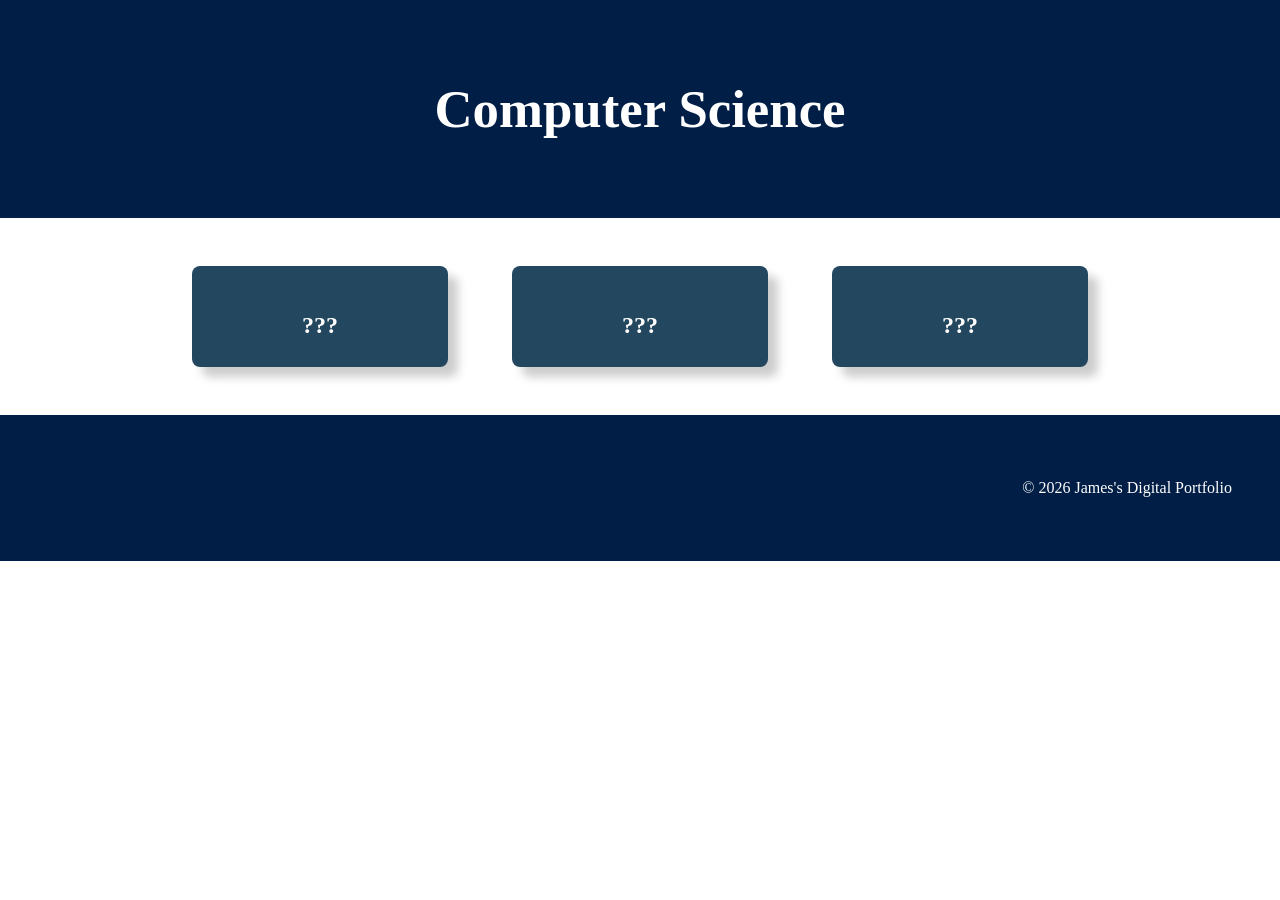
==== computerscience.html @ 7e2f0e3d "edited all of stuff" ====
<!DOCTYPE html>
<html lang="en">
<head>
    <meta charset="UTF-8">
    <title>Image Editing</title>
    <link rel="stylesheet" href="style.css">
    <link rel="stylesheet" href="computerscience.css">


    <section class="topic">
        <div class="topic-title">
            <h1>Computer Science</h1>
        </div>

        <div class="topic-content">
            <div class="topic-card">
                <img src="">
                <h2 class="topic-card-text">???</h2>
            </div>

            <div class="topic-card">
                <img src="">
                <h2 class="topic-card-text">???</h2>
            </div>

            <div class="topic-card">
                <img src="">
                <h2 class="topic-card-text">???</h2>
            </div>
        </div>
    </section>

        <footer class="footer">
        <p>&copy; 2026 James's Digital Portfolio</p>
    </footer>
    
</body>
</html>
---- style.css ----
/* A simple css reset */
  body,
html {
    margin: 0;
    padding: 0;
    font-family: Arial, sans-serif;
    box-sizing: border-box;
}

/* reset for images to ensure they ar 100% of the parent container width */
img {
    width: 100%;
}

ul {
    list-style-type: none;
    margin: 0;
    padding: 0;
    background-color: #333333;
    display: flex;
    justify-content: center;      /* center the items */
    gap: 4em;                     /* evenly spaced */
    align-items: center;          /* vertical alignment */
    width: 100%;                  /* full width bar */
}

.hero {
    background-image: url('images/website header.png');
    height: 25vh;
    background-size: cover;
    background-position: center;
    background-color: rgb(0, 30, 70);
    display: flex;
    justify-content: center;
    align-items: center;
    color: rgb(0, 162, 255);
    text-align: center;
    position: relative;
}

/* BIG text styling for the hero section text */
.hero-text {
    font-size: 4em;
    font-weight: bold;
}

/* nice big font on a banner style background */
.topic-title{
    color: white;
    font-size: 2em;
    padding: 0.1em 3em;
    background-color: rgb(0, 30, 70);
    text-align: center;
}

/* Three column grid with a nice big gap */
.topic-content{
    display: grid;
    grid-template-columns: repeat(3, 1fr);
    gap: 6em;
    /* bring the whole section in off the sides of the page */
    width: 70%;
    /* top margin of 3em and center right/left */
    margin: 3em auto;
}

/* Styling for the individual topic cards rounded edges background color and a drop shadow */
.topic-card{
    background-color: rgb(35, 71, 95);
    color: white;
    padding: 1em;
    border-radius: 0.5em;
    box-shadow: 10px 10px 10px rgba(0, 0, 0, 0.2);
}

/* Styling for the topic card titles */
.topic-card-text{
    font-size: 1.5em;
    margin-bottom: 0.5em;
    /* center align text */
    text-align: center;
}


/* Styling for a footer section to take a bit of spcae at the bottom of the page */
.footer{
    background-color: rgb(0, 30, 70);
    color: white;
    text-align: right;
    padding: 3em 3em; }
---- computerscience.css ----
/* --------------------------------------------- */
/* IMAGE EDITING PAGE STYLING                    */
/* --------------------------------------------- */

body {
    font-family: "Times New Roman", serif;
    margin: 0;
    padding: 0;
}

/* Page title */
.topic-title {
    text-align: center;
    background-color: rgb(0, 30, 70);
    color: white;
    padding: 1em 0;
    font-size: 2.2em;
    font-weight: bold;
}

/* Topic card container */
.topic-content {
    display: grid;
    grid-template-columns: repeat(3, 1fr);
    gap: 4em;
    width: 70%;
    margin: 3em auto;
}

/* Individual topic cards */
.topic-card {
    background-color: rgb(35, 71, 95);
    color: white;
    padding: 1em;
    border-radius: 0.5em;
    box-shadow: 10px 10px 10px rgba(0, 0, 0, 0.2);
    transition: 0.25s ease;
    cursor: pointer;
}

/* Card title */
.topic-card-text {
    text-align: center;
    font-size: 1.5em;
    margin-top: 0.5em;
}

/* Hover effect — grow + color change */
.topic-card:hover {
    transform: scale(1.05); /* slightly bigger */
    background-color: rgb(0, 50, 120); /* new hover color */
    box-shadow: 12px 12px 18px rgba(0, 0, 0, 0.3);
}
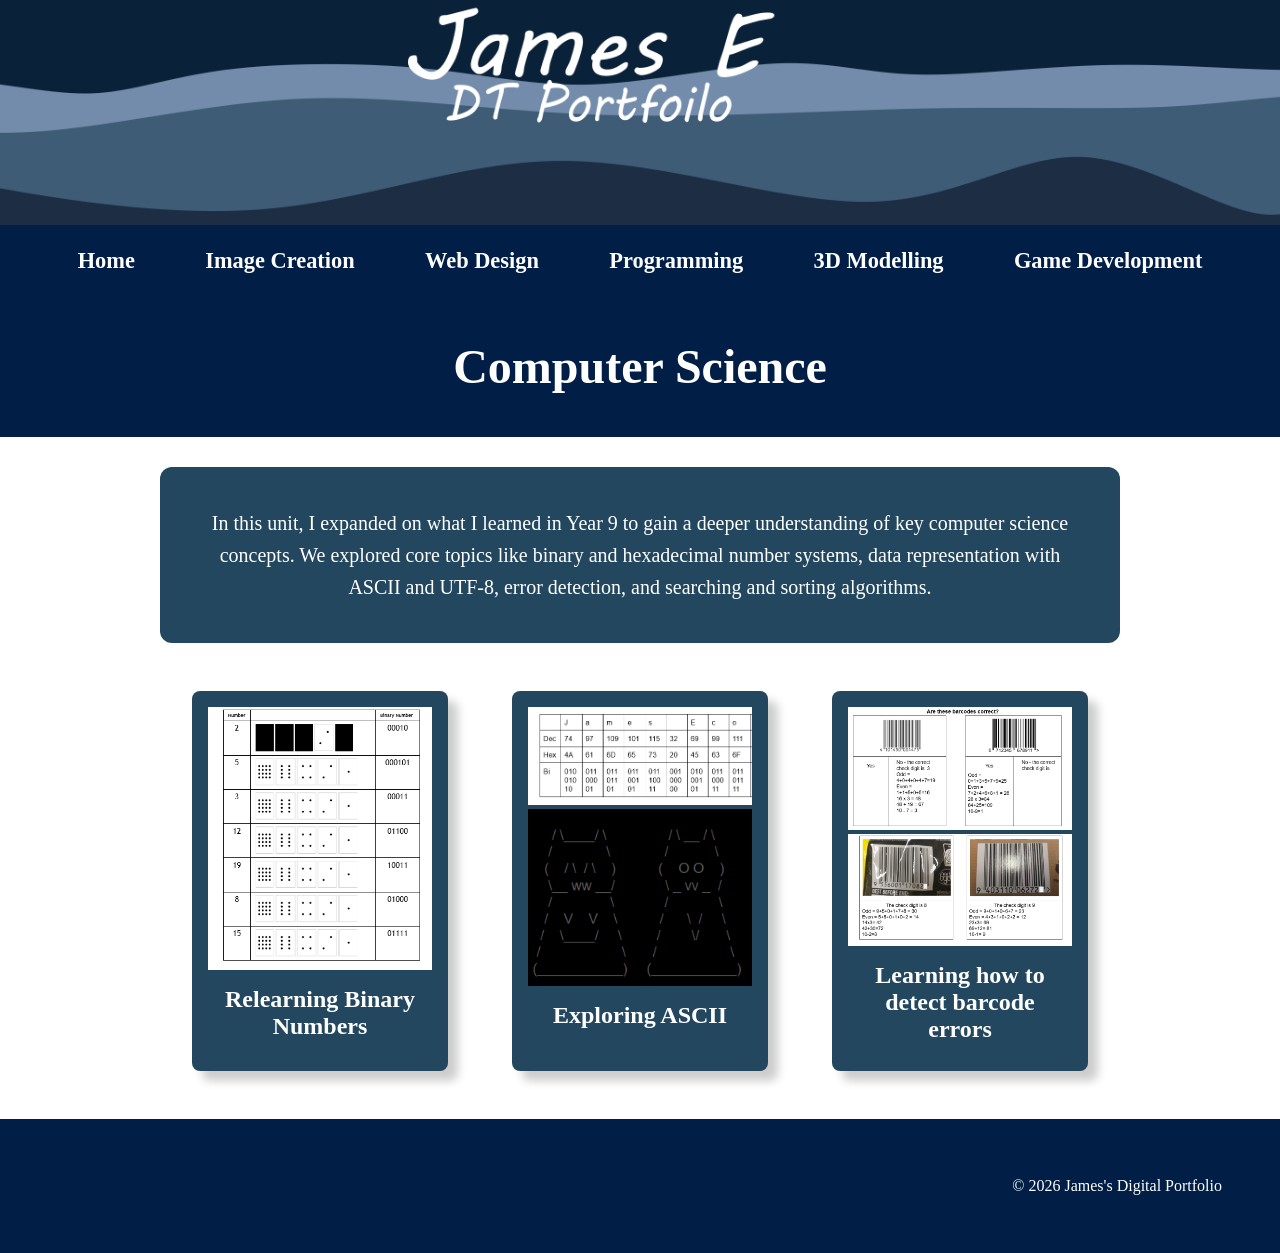
==== commit 09c7506b: "yessss sirrr" ====
--- a/computerscience.html
+++ b/computerscience.html
@@ -2,9 +2,54 @@
 <html lang="en">
 <head>
     <meta charset="UTF-8">
-    <title>Image Editing</title>
+    <title>Computer Science</title>
     <link rel="stylesheet" href="style.css">
-    <link rel="stylesheet" href="computerscience.css">
+<head>
+
+<style>
+        body {
+          margin: 0;
+          padding: 0;
+        }
+
+        h2, p {
+          margin: 10px;
+        }
+
+        ul {
+          list-style-type: none;
+          margin: 0;
+          padding: 0;
+          background-color:rgb(0, 30, 70);
+          display: flex;
+        }
+
+        ul li a {
+          display: block;
+          color: white;
+          padding: 14px 14px;
+          text-decoration: none;
+        }
+
+        ul li a:hover {
+          background-color: #111111;
+        }
+    </style>
+</head>
+
+<body>
+    <section class="hero">
+        <div class="hero-text"></div>
+    </section>
+
+        <div class="topic-nav">
+        <a href="index.html">Home</a>
+        <a href="imagecreation.html">Image Creation</a>
+        <a href="html.html">Web Design</a>
+        <a href="python.html">Programming</a>
+        <a href="blender.html">3D Modelling</a>
+        <a href="gamedevelopment.html">Game Development</a>
+    </div>
 
 
     <section class="topic">
@@ -12,20 +57,31 @@
             <h1>Computer Science</h1>
         </div>
 
+    <div class="home-big-box">
+    <p>
+        In this unit, I expanded on what I learned in Year 9 to gain a deeper understanding of 
+        key computer science concepts. 
+        We explored core topics like binary and hexadecimal number systems, data representation with 
+        ASCII and UTF-8, error detection, and searching and sorting algorithms.
+    </p>
+</div>
+
         <div class="topic-content">
             <div class="topic-card">
-                <img src="">
-                <h2 class="topic-card-text">???</h2>
+                <img src="images/3 - Computer Science/computer science.png">
+                <h2 class="topic-card-text">Relearning Binary Numbers</h2>
             </div>
 
             <div class="topic-card">
-                <img src="">
-                <h2 class="topic-card-text">???</h2>
+                <img src="images/3 - Computer Science/computer science 2.png">
+                <img src="images/3 - Computer Science/cs 5.png">
+                <h2 class="topic-card-text">Exploring ASCII</h2>
             </div>
 
             <div class="topic-card">
-                <img src="">
-                <h2 class="topic-card-text">???</h2>
+                <img src="images/3 - Computer Science/computer science 3.png">
+                <img src="images/3 - Computer Science/cs 4.png">
+                <h2 class="topic-card-text">Learning how to detect barcode errors</h2>
             </div>
         </div>
     </section>
--- a/style.css
+++ b/style.css
@@ -25,7 +25,7 @@
 }
 
 .hero {
-    background-image: url('images/website header.png');
+    background-image: url('images/1 - Image Creation/website header.png');
     height: 25vh;
     background-size: cover;
     background-position: center;
@@ -64,7 +64,57 @@
     margin: 3em auto;
 }
 
-/* Styling for the individual topic cards rounded edges background color and a drop shadow */
+/* --------------------------------------------- */
+/* TOPIC HEADER NAVIGATION                       */
+/* --------------------------------------------- */
+
+.topic-nav {
+    display: flex;
+    justify-content: center;
+    gap: 3em;
+    background-color: rgb(0, 30, 70) !important;
+    padding: 1em 0;
+    margin: 0;
+    width: 100%;
+}
+
+.topic-nav a {
+    font-size: 1.4em;
+    color: white;
+    text-decoration: none;
+    font-weight: 600;
+    padding: 0.3em 0.5em;
+    transition: 0.25s ease;
+}
+
+.topic-nav a:hover {
+    color: rgb(0, 162, 255);
+    transform: translateY(-3px);
+}
+
+/* Intro text*/
+.home-big-box {
+    background-color: rgb(35, 71, 95);
+    color: white;
+    padding: 30px;
+    margin: 30px auto;
+    border-radius: 12px;
+    max-width: 900px;
+    font-size: 20px;
+    line-height: 1.6;
+    text-align: center;
+    transition: 0.3s ease;
+}
+
+
+/* Hover for big box*/
+.home-big-box:hover {
+    transform: scale(1.05);
+    background-color: rgb(0, 50, 120);
+    box-shadow: 12px 12px 18px rgba(0, 0, 0, 0.3);
+    transition: 0.3s ease;
+}
+
 .topic-card{
     background-color: rgb(35, 71, 95);
     color: white;
@@ -72,19 +122,63 @@
     border-radius: 0.5em;
     box-shadow: 10px 10px 10px rgba(0, 0, 0, 0.2);
 }
-
-/* Styling for the topic card titles */
 .topic-card-text{
     font-size: 1.5em;
     margin-bottom: 0.5em;
     /* center align text */
     text-align: center;
 }
-
-
-/* Styling for a footer section to take a bit of spcae at the bottom of the page */
 .footer{
     background-color: rgb(0, 30, 70);
     color: white;
     text-align: right;
-    padding: 3em 3em; }+    padding: 3em 3em; }
+
+body {
+    font-family: "Times New Roman", serif;
+    margin: 0;
+    padding: 0;
+}
+
+/* Topic card container */
+.topic-content {
+    display: grid;
+    grid-template-columns: repeat(3, 1fr);
+    gap: 4em;
+    width: 70%;
+    margin: 3em auto;
+}
+
+/* Individual topic cards */
+.topic-card {
+    background-color: rgb(35, 71, 95);
+    color: white;
+    padding: 1em;
+    border-radius: 0.5em;
+    box-shadow: 10px 10px 10px rgba(0, 0, 0, 0.2);
+    transition: 0.25s ease;
+    cursor: pointer;
+}
+
+/* Card title */
+.topic-card-text {
+    text-align: center;
+    font-size: 1.5em;
+    margin-top: 0.5em;
+}
+
+/* Hover effect — grow + color change */
+.topic-card:hover {
+    transform: scale(1.05); /* slightly bigger */
+    background-color: rgb(0, 50, 120); /* new hover color */
+    box-shadow: 12px 12px 18px rgba(0, 0, 0, 0.3);
+}
+
+.game-embed {
+    width: 100%;
+    max-width: 300px; /* make it smaller */
+    height: 180px;
+    border: none;
+    display: block;
+    margin: 0 auto; /* center it */
+}
